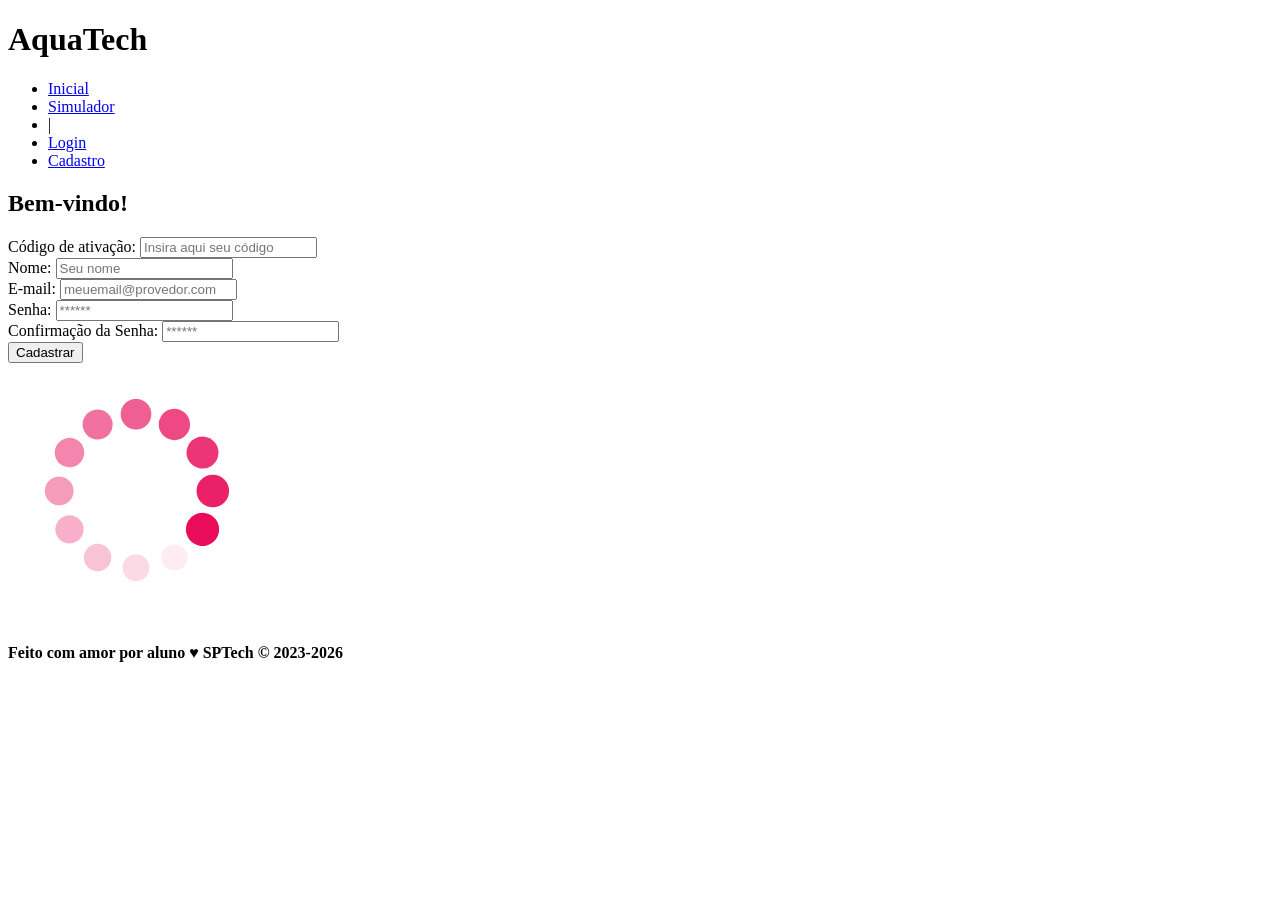
==== public/cadastro.html @ c1988129 "feat: Adicionados arquivos do Web-Data-Viz" ====
<!DOCTYPE html>
<html lang="pt-br">

<head>
  <meta charset="UTF-8" />
  <meta http-equiv="X-UA-Compatible" content="IE=edge" />
  <meta name="viewport" content="width=device-width, initial-scale=1.0" />

  <title>AquaTech | Cadastro</title>

  <script src="./js/sessao.js"></script>

  <link rel="stylesheet" href="./css/estilo.css" />
  <link rel="icon" href="./assets/icon/favicon2.ico" />
  <link rel="preconnect" href="https://fonts.gstatic.com" />
</head>

<body onload="listar()">
  <!--header inicio-->
  <div class="header">
    <div class="container">
      <h1 class="titulo">AquaTech</h1>
      <ul class="navbar">
        <li>
          <a href="index.html">Inicial</a>
        </li>
        <li>
          <a href="simulador.html">Simulador</a>
        </li>
        <li>|</li>
        <li>
          <a href="login.html">Login</a>
        </li>
        <li class="agora">
          <a href="#">Cadastro</a>
        </li>
      </ul>
    </div>
  </div>
  <!--header fim-->

  <div class="login">
    <div class="alerta_erro">
      <div class="card_erro" id="cardErro">
        <span id="mensagem_erro"></span>
      </div>
    </div>
    <div class="container">
      <div class="card card-cadastro">
        <h2>Bem-vindo!</h2>
        <div class="formulario">
          <!--
                         Para inserir mais um campo, copie uma das inputs abaixo.
                         Assim que inserir vá para o script abaixo.
                     -->
          <div class="campo">
            <span>Código de ativação:</span>
            <input id="codigo_input" type="text" placeholder="Insira aqui seu código" />
          </div>
          <div class="campo">
            <span>Nome:</span>
            <input id="nome_input" type="text" placeholder="Seu nome" />
          </div>
          <div class="campo">
            <span>E-mail:</span>
            <input id="email_input" type="text" placeholder="meuemail@provedor.com" />
          </div>
          <div class="campo">
            <span>Senha:</span>
            <input id="senha_input" type="password" placeholder="******" />
          </div>
          <div class="campo">
            <span>Confirmação da Senha:</span>
            <input id="confirmacao_senha_input" type="password" placeholder="******" />
          </div>
          <button class="botao" onclick="cadastrar()">Cadastrar</button>
        </div>
        <div id="div_aguardar" class="loading-div">
          <img src="./assets/circle-loading.gif" id="loading-gif" />
        </div>

        <div id="div_erros_login"></div>
      </div>
    </div>
  </div>

  <!--footer inicio-->
  <div class="footer">
    <div class="container">
      <h4>Feito com amor por aluno &hearts; SPTech &copy; 2023-2026</h4>
    </div>
  </div>
  <!--footer fim-->
</body>

</html>

<script>

  // Array para armazenar empresas cadastradas para validação de código de ativação 
  let listaEmpresasCadastradas = [];

  function cadastrar() {
    // aguardar();

    //Recupere o valor da nova input pelo nome do id
    // Agora vá para o método fetch logo abaixo
    var nomeVar = nome_input.value;
    var emailVar = email_input.value;
    var senhaVar = senha_input.value;
    var confirmacaoSenhaVar = confirmacao_senha_input.value;
    var codigoVar = codigo_input.value;
    var idEmpresaVincular

    // Verificando se há algum campo em branco
    if (
      nomeVar == "" ||
      emailVar == "" ||
      senhaVar == "" ||
      confirmacaoSenhaVar == "" ||
      codigoVar == ""
    ) {
      cardErro.style.display = "block";
      mensagem_erro.innerHTML =
        "(Mensagem de erro para todos os campos em branco)";

      finalizarAguardar();
      return false;
    } else {
      setInterval(sumirMensagem, 5000);
    }

    // Verificando se o código de ativação é de alguma empresa cadastrada
    for (let i = 0; i < listaEmpresasCadastradas.length; i++) {
      if (listaEmpresasCadastradas[i].codigo_ativacao == codigoVar) {
        idEmpresaVincular = listaEmpresasCadastradas[i].id
        console.log("Código de ativação válido.");
        break;
      } else {
        cardErro.style.display = "block";
        mensagem_erro.innerHTML = "(Mensagem de erro para código inválido)";
        finalizarAguardar();
      }
    }

    // Enviando o valor da nova input
    fetch("/usuarios/cadastrar", {
      method: "POST",
      headers: {
        "Content-Type": "application/json",
      },
      body: JSON.stringify({
        // crie um atributo que recebe o valor recuperado aqui
        // Agora vá para o arquivo routes/usuario.js
        nomeServer: nomeVar,
        emailServer: emailVar,
        senhaServer: senhaVar,
        idEmpresaVincularServer: idEmpresaVincular
      }),
    })
      .then(function (resposta) {
        console.log("resposta: ", resposta);

        if (resposta.ok) {
          cardErro.style.display = "block";

          mensagem_erro.innerHTML =
            "Cadastro realizado com sucesso! Redirecionando para tela de Login...";

          setTimeout(() => {
            window.location = "login.html";
          }, "2000");

          limparFormulario();
          finalizarAguardar();
        } else {
          throw "Houve um erro ao tentar realizar o cadastro!";
        }
      })
      .catch(function (resposta) {
        console.log(`#ERRO: ${resposta}`);
        finalizarAguardar();
      });

    return false;
  }

  // Listando empresas cadastradas 
  function listar() {
    fetch("/empresas/listar", {
      method: "GET",
    })
      .then(function (resposta) {
        resposta.json().then((empresas) => {
          empresas.forEach((empresa) => {
            listaEmpresasCadastradas.push(empresa);

            console.log("listaEmpresasCadastradas")
            console.log(listaEmpresasCadastradas[0].codigo_ativacao)
          });
        });
      })
      .catch(function (resposta) {
        console.log(`#ERRO: ${resposta}`);
      });
  }

  function sumirMensagem() {
    cardErro.style.display = "none";
  }
</script>
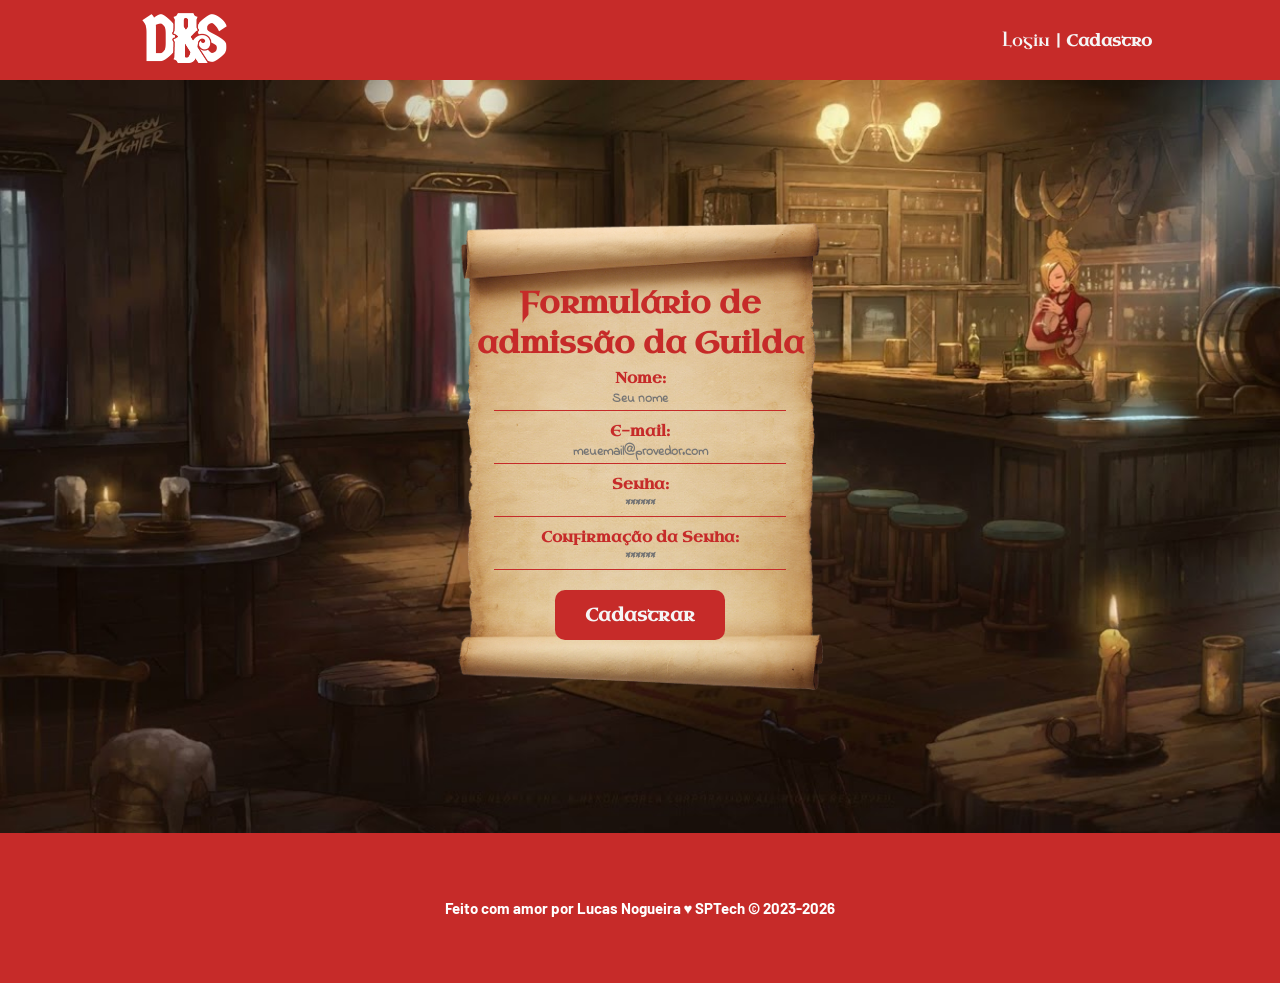
==== commit 2eed6d78: "feat: Front-end concluido" ====
--- a/public/cadastro.html
+++ b/public/cadastro.html
@@ -6,37 +6,31 @@
   <meta http-equiv="X-UA-Compatible" content="IE=edge" />
   <meta name="viewport" content="width=device-width, initial-scale=1.0" />
 
-  <title>AquaTech | Cadastro</title>
+  <title>Dungeons & Sheets - 2e | Cadastro</title>
 
   <script src="./js/sessao.js"></script>
 
   <link rel="stylesheet" href="./css/estilo.css" />
-  <link rel="icon" href="./assets/icon/favicon2.ico" />
+  <link rel="icon" href="./assets/icon/DNS_Logo-com fundo.ico" />
   <link rel="preconnect" href="https://fonts.gstatic.com" />
 </head>
 
 <body onload="listar()">
   <!--header inicio-->
   <div class="header">
-    <div class="container">
-      <h1 class="titulo">AquaTech</h1>
-      <ul class="navbar">
-        <li>
-          <a href="index.html">Inicial</a>
-        </li>
-        <li>
-          <a href="simulador.html">Simulador</a>
-        </li>
-        <li>|</li>
-        <li>
-          <a href="login.html">Login</a>
-        </li>
-        <li class="agora">
-          <a href="#">Cadastro</a>
-        </li>
-      </ul>
-    </div>
-  </div>
+        <div class="container">
+            <a href="index.html"><img src="assets/icon/DNS_Logo-full-branco.png" class="logo-header"></a>
+            <ul class="navbar">
+                <li>
+                    <a href="login.html">Login</a>
+                </li>
+                <li>|</li>
+                <li class="agora">
+                    <a href="#">Cadastro</a>
+                </li>
+            </ul>
+        </div>
+    </div>
   <!--header fim-->
 
   <div class="login">
@@ -47,17 +41,13 @@
     </div>
     <div class="container">
       <div class="card card-cadastro">
-        <h2>Bem-vindo!</h2>
+        <h2>Formulário de admissão da Guilda</h2>
         <div class="formulario">
           <!--
                          Para inserir mais um campo, copie uma das inputs abaixo.
                          Assim que inserir vá para o script abaixo.
                      -->
           <div class="campo">
-            <span>Código de ativação:</span>
-            <input id="codigo_input" type="text" placeholder="Insira aqui seu código" />
-          </div>
-          <div class="campo">
             <span>Nome:</span>
             <input id="nome_input" type="text" placeholder="Seu nome" />
           </div>
@@ -87,7 +77,7 @@
   <!--footer inicio-->
   <div class="footer">
     <div class="container">
-      <h4>Feito com amor por aluno &hearts; SPTech &copy; 2023-2026</h4>
+        <h4>Feito com amor por Lucas Nogueira &hearts; SPTech &copy; 2023-2026</h4>
     </div>
   </div>
   <!--footer fim-->
@@ -97,50 +87,22 @@
 
 <script>
 
-  // Array para armazenar empresas cadastradas para validação de código de ativação 
-  let listaEmpresasCadastradas = [];
-
   function cadastrar() {
-    // aguardar();
-
     //Recupere o valor da nova input pelo nome do id
     // Agora vá para o método fetch logo abaixo
     var nomeVar = nome_input.value;
     var emailVar = email_input.value;
     var senhaVar = senha_input.value;
     var confirmacaoSenhaVar = confirmacao_senha_input.value;
-    var codigoVar = codigo_input.value;
     var idEmpresaVincular
 
-    // Verificando se há algum campo em branco
-    if (
-      nomeVar == "" ||
-      emailVar == "" ||
-      senhaVar == "" ||
-      confirmacaoSenhaVar == "" ||
-      codigoVar == ""
-    ) {
-      cardErro.style.display = "block";
-      mensagem_erro.innerHTML =
-        "(Mensagem de erro para todos os campos em branco)";
-
-      finalizarAguardar();
-      return false;
-    } else {
-      setInterval(sumirMensagem, 5000);
-    }
-
-    // Verificando se o código de ativação é de alguma empresa cadastrada
-    for (let i = 0; i < listaEmpresasCadastradas.length; i++) {
-      if (listaEmpresasCadastradas[i].codigo_ativacao == codigoVar) {
-        idEmpresaVincular = listaEmpresasCadastradas[i].id
-        console.log("Código de ativação válido.");
-        break;
-      } else {
-        cardErro.style.display = "block";
-        mensagem_erro.innerHTML = "(Mensagem de erro para código inválido)";
-        finalizarAguardar();
-      }
+  // Validando os campos
+    let valido = validar(nomeVar, emailVar, senhaVar, confirmacaoSenhaVar)
+
+    if(valido == false){
+      return console.log('Campos invalidos, tente novamente')
+    } else {
+      console.log('Realisando cadastro')
     }
 
     // Enviando o valor da nova input
@@ -162,15 +124,6 @@
         console.log("resposta: ", resposta);
 
         if (resposta.ok) {
-          cardErro.style.display = "block";
-
-          mensagem_erro.innerHTML =
-            "Cadastro realizado com sucesso! Redirecionando para tela de Login...";
-
-          setTimeout(() => {
-            window.location = "login.html";
-          }, "2000");
-
           limparFormulario();
           finalizarAguardar();
         } else {
@@ -208,4 +161,135 @@
   function sumirMensagem() {
     cardErro.style.display = "none";
   }
+
+  // Funções que validam os campos
+  function nomeValido(texto) {
+    let teste_letras = new RegExp("[ abcdefghijklmnopqrstuvwxyzABCDEFGHIJKLMNOPQRSTUVWXYZãÃâÂáÁàÀäÄêÊéÉèÈëËíÍìÌïÏîÎõÕôÔóÓòÒöÖûÛúÚùÙüÜñÑçÇýÝ]")
+    for (let i = 0; i < texto.length; i++) {
+        if (teste_letras.test(texto[i]) == false) {
+            return 1
+        }
+        else {
+            continue
+        }
+    }
+    return 0
+}
+
+function emailValido(texto) {
+    let teste_arroba = texto.includes('@')
+    let teste_com = texto.includes('.com')
+    let teste_valido = texto.indexOf('@') < texto.indexOf('.com') ? true : false
+
+    if (teste_arroba == false || teste_com == false || teste_valido == false) {
+        return 2
+    } else {
+        return 0
+    }
+}
+
+function senhaValido(texto) {
+    if (texto.length < 6 || texto.length > 50) {
+        return 4
+    }
+    return 0
+}
+
+function senhaIgual(texto1, texto2) {
+    if (texto1 != texto2) {
+        return 8
+    } else {
+        return 0
+    }
+}
+
+
+function validar(t1, t2, t3, t4) {
+    erros = 0
+    erros += nomeValido(t1)
+    erros += emailValido(t2)
+    erros += senhaValido(t3)
+    erros += senhaIgual(t4, t3)
+
+    let msg1 = 'seu nome só pode ser formado por letras'
+    let msg2 = 'seu email deve estar num formato válido'
+    let msg4 = 'sua senha precisa ter entre 6 e 50 caracteres'
+    let msg8 = 'os dois campos de senha precisam estar exatamente iguais'
+    let alerta = `Você está prestes à assinar o formulário de admissão da Guilda, mas a atendente para sua mão antes que a caneta toque o papel.
+
+Ela diz:
+"Calma aí viajante, `
+
+    if (t1 == '' || t2 == '' || t3 == '' || t4 == '') {
+        alerta += `você precisa preencher o formulário para criar seu cadastro."`
+        alert(alerta)
+        return false
+    } else if (erros == 1) {
+        alerta += `${msg1}. São as regras da guilda."`
+        alert(alerta)
+        return false
+    } else if (erros == 2) {
+        alerta += `${msg2}. São as regras da guilda."`
+        alert(alerta)
+        return false
+    } else if (erros == 3) {
+        alerta += `${msg1} e ${msg2}. São as regras da guilda."`
+        alert(alerta)
+        return false
+    } else if (erros == 4) {
+        alerta += `${msg4}. São as regras da guilda."`
+        alert(alerta)
+        return false
+    } else if (erros == 5) {
+        alerta += `${msg1}, e ${msg4}. São as regras da guilda."`
+        alert(alerta)
+        return false
+    } else if (erros == 6) {
+        alerta += `${msg2}, e ${msg4}. São as regras da guilda."`
+        alert(alerta)
+        return false
+    } else if (erros == 7) {
+        alerta += `${msg1}, ${msg2} e ${msg4}. São as regras da guilda."`
+        alert(alerta)
+        return false
+    } else if (erros == 8) {
+        alerta += `${msg8}. São as regras da guilda."`
+        alert(alerta)
+        return false
+    } else if (erros == 9) {
+        alerta += `${msg1} e ${msg8}. São as regras da guilda."`
+        alert(alerta)
+        return false
+    } else if (erros == 10) {
+        alerta += `${msg2} e ${msg8}. São as regras da guilda."`
+        alert(alerta)
+        return false
+    } else if (erros == 11) {
+        alerta += `${msg1}, ${msg2} e ${msg8}. São as regras da guilda."`
+        alert(alerta)
+        return false
+    } else if (erros == 12) {
+        alerta += `${msg4} e ${msg8}. São as regras da guilda."`
+        alert(alerta)
+        return false
+    } else if (erros == 13) {
+        alerta += `${msg1}, ${msg4} e ${msg8}. São as regras da guilda."`
+        alert(alerta)
+        return false
+    } else if (erros == 14) {
+        alerta += `${msg2}, ${msg4} e ${msg8}. São as regras da guilda."`
+        alert(alerta)
+        return false
+    } else if (erros == 15) {
+        alerta += `${msg1}, ${msg2}, ${msg4} e ${msg8}. São as regras da guilda."`
+        alert(alerta)
+        return false
+    } else {
+        alert(`Após assinar o pergaminho a atendente pega-o e começa a ler os dados informados.
+            
+Alguns segundos se passam e ela guarda a folha abaixo do balcão enquanto olha para você com um sorrizo dizendo:
+"Será um prazer ter você com a gente, ${t1}!"`)
+return true
+    }
+}
 </script>
--- a/public/css/estilo.css
+++ b/public/css/estilo.css
@@ -0,0 +1,393 @@
+@import url('https://fonts.googleapis.com/css2?family=Indie+Flower&family=Uncial+Antiqua&family=Barlow:ital,wght@0,100;0,200;0,300;0,400;0,500;0,600;0,700;0,800;0,900;1,100;1,200;1,300;1,400;1,500;1,600;1,700;1,800;1,900&display=swap');
+
+body {
+  margin: 0;
+  padding: 0;
+  font-family: 'Barlow', 'Segoe UI', 'Segoe UI', Tahoma, Geneva, Verdana, sans-serif;
+  background-color:  #c62b29;
+}
+
+:root {
+  --tamanho-header: 80px;
+  --tamanho-banner: calc(100vh - var(--tamanho-header) - var(--tamanho-footer) - 2px);
+  --tamanho-simulador: calc(100vh - var(--tamanho-header) - var(--tamanho-footer) - 2px);
+  --tamanho-login: calc(100vh - var(--tamanho-header) - var(--tamanho-footer) - 2px);
+  --tamanho-footer: 65px;
+}
+
+.container {
+  display: flex;
+  width: 80%;
+  margin: auto;
+}
+
+.logo-index{
+  height: 200px;
+}
+
+.header {
+  height: var(--tamanho-header);
+  font-family: 'Uncial Antiqua';
+}
+
+.logo-header{
+  height: 50px;
+}
+
+.header .container {
+  justify-content: space-between;
+  align-items: center;
+  height: 100%;
+}
+
+.header a {
+  text-decoration: none;
+  color: whitesmoke;
+}
+
+.agora {
+  font-weight: 800;
+}
+
+.navbar {
+  width: 150px;
+  display: flex;
+  align-items: center;
+  justify-content: space-between;
+  list-style: none;
+  color: whitesmoke;
+}
+
+.titulo {
+  color: #c62b29;
+  width: fit-content;
+  font-weight: 500;
+}
+
+.header h1 {
+  margin: 0;
+}
+
+/* BANNER */
+
+.banner {
+  height: var(--tamanho-banner);
+  color: white;
+  background-image: url('../assets/imgs/fundo-dragao.jpg');
+  background-size: cover;
+}
+
+.banner .container {
+  justify-content: center;
+  align-items: center;
+  height: 100%;
+}
+
+.banner .container p {
+  width: 50%;
+  margin: 0;
+  padding: 0;
+  font-size: 36px;
+}
+
+.banner .container span {
+  font-weight: 800;
+}
+
+/* MISSÃO VISÃO VALORES */
+
+.social {
+  background-color: #e5e5e5;
+  display: flex;
+}
+
+.social .container {
+  justify-content: center;
+}
+
+.box img {
+  width: 170px;
+}
+
+.social .container .boxes {
+  display: flex;
+  justify-content: space-between;
+  width: 100%;
+  padding: 30px 0;
+}
+
+.social p {
+  text-align: center;
+}
+
+.box {
+  display: flex;
+  flex-direction: column;
+  align-items: center;
+}
+
+/* FOOTER */
+
+.footer {
+  background-color: #c62b29;
+  height: 150px;
+  color: #fff;
+  display: flex;
+  font-size: 15px;
+}
+
+.footer .container {
+  justify-content: center;
+  text-align: center;
+}
+
+.footer .container .version {
+  font-size: 12px;
+}
+
+/* LOGIN */
+
+.login {
+  height: var(--tamanho-login);
+  background-image: url('../assets/imgs/taverna.jpg');
+  background-size: cover;
+}
+
+.login .container {
+  justify-content: center;
+  align-items: center;
+  height: 100%;
+}
+
+.card {
+  font-family: 'Uncial Antiqua';
+  background: url('../assets/imgs/pergaminho.png');
+  background-size: contain;
+  border-radius: 10px;
+  display: flex;
+  align-items: center;
+  justify-content: space-evenly;
+  color: #c62b29;
+  flex-direction: column;
+  height: fit-content;
+  
+}
+
+.card-login{
+  width: 256px;
+  padding: 53px 0;
+  text-align: center;
+}
+
+.card-cadastro{
+  width: 365px;
+  padding: 60px 0px 40px 0px;
+  text-align: center;
+}
+
+.card h2 {
+  margin: 0 10px 0 10px;
+  font-size: 30px;
+}
+
+.formulario {
+  display: flex;
+  height: 90%;
+  width: 80%;
+  justify-content: space-around;
+  flex-direction: column;
+}
+
+.formulario span {
+  font-size: 15px;
+  font-weight: 800;
+}
+
+.formulario input {
+  font-family: 'Indie Flower';
+  background: none;
+  font-weight: bold;
+  border: 0px solid #c62b29;
+  border-bottom: 1px solid #c62b29;
+  border-radius: 0px;
+  text-align: center;
+  margin: 0;
+}
+
+.formulario select {
+  border: 2px solid #c62b29;
+  background-color: white;
+  color: gray;
+  height: 36px;
+  text-align: center;
+  border-radius: 10px;
+  margin: 0;
+}
+
+.campo {
+  display: flex;
+  flex-direction: column;
+  justify-content: start;
+  padding: 5px 0;
+}
+
+
+.botao{
+    background: #c62b29;
+    color: whitesmoke;
+    border-radius: 10px;
+    height: 50px;
+    width: fit-content;
+    padding: 10px 30px 10px 30px;
+    border-style: none;
+    margin: 15px 10px 10px 10px;
+    align-self: center;
+    font-family: "Uncial Antiqua", sans-serif;
+    font-weight: 600;
+    font-size: 18px;
+    cursor: pointer;
+}
+
+.loading-div {
+  width: 50px;
+  display: none;
+}
+
+.loading-div img {
+  height: 50px;
+  width: 50px;
+}
+
+#div_erros_login {
+  display: none
+}
+
+/* FORMULARIO */
+
+.alerta_erro{
+  display: flex;
+  justify-content: flex-end;
+}
+
+.card_erro {
+  display: none;
+  background-color: #fff;
+  color: black;
+  width: 230px;
+  position: fixed;
+  border-radius: 4px;
+  border: #ED145B 3px solid;
+  padding: 10px;
+  margin-right: 10%;
+}
+
+.card_erro #mensagem_erro{
+  font-weight: 500;
+  font-size: 20px;
+}
+
+.formulario .tipo_campo {
+  font-size: 20px;
+  font-weight: 600 !important;
+}
+
+.formulario {
+  display: flex;
+  flex-direction: column;
+}
+
+select{
+  border: 2px solid #c62b29;
+  text-align: center;
+  border-radius: 10px;
+}
+
+input {
+  border: 2px solid #c62b29;
+  text-align: center;
+  border-radius: 10px;
+}
+
+.btn {
+  font-family: "Barlow", sans-serif;
+  border: 0;
+  border-radius: 5px;
+  font-weight: 600;
+  font-size: 18px;
+  padding: 10px 15px;
+  color: white;
+  background-color: #ED145B;
+  width: 120px;
+  align-self: center;
+  margin-top: 5px;
+}
+
+.loading-div {
+  width: 50px;
+  margin: auto;
+  display: none;
+}
+
+.loading-div img {
+  height: 50px;
+  width: 50px;
+}
+
+/* SIMULADOR */
+
+.simulador {
+  color: white;
+}
+
+.simulador .container {
+  flex-direction: column;
+  overflow: scroll; 
+  height: var(--tamanho-simulador);
+}
+
+/* ALERTA */
+
+#alerta {
+  position: absolute;
+  right: 0;
+  bottom: 0;
+}
+
+.mensagem-alarme {
+  background-color: white;
+  border-radius: 5px;
+  width: 300px;
+  height: 80px;
+  margin: 10px;
+  padding: 10px 0;
+  display: flex;
+  justify-content: space-evenly;
+  align-items: center;
+}
+
+.mensagem-alarme h3 {
+  font-size: 14px;
+  margin: 0;
+}
+
+.mensagem-alarme .informacao {
+  width: 66%;
+}
+
+.alarme-sino {
+  width: 48px;
+  height: 48px;
+  animation-name: bell;
+  animation-duration: 4s;
+  background-image: url('https://cdn-icons-png.flaticon.com/512/1157/1157000.png');
+  background-size: cover;
+  animation-iteration-count: infinite;
+}
+
+@keyframes bell {
+  0%   {transform: rotate(25deg)}
+  25%  {transform: rotate(-25deg)}
+  50%  {transform: rotate(25deg)}
+  75%  {transform: rotate(-25deg)}
+  100% {transform: rotate(25deg)}
+}
